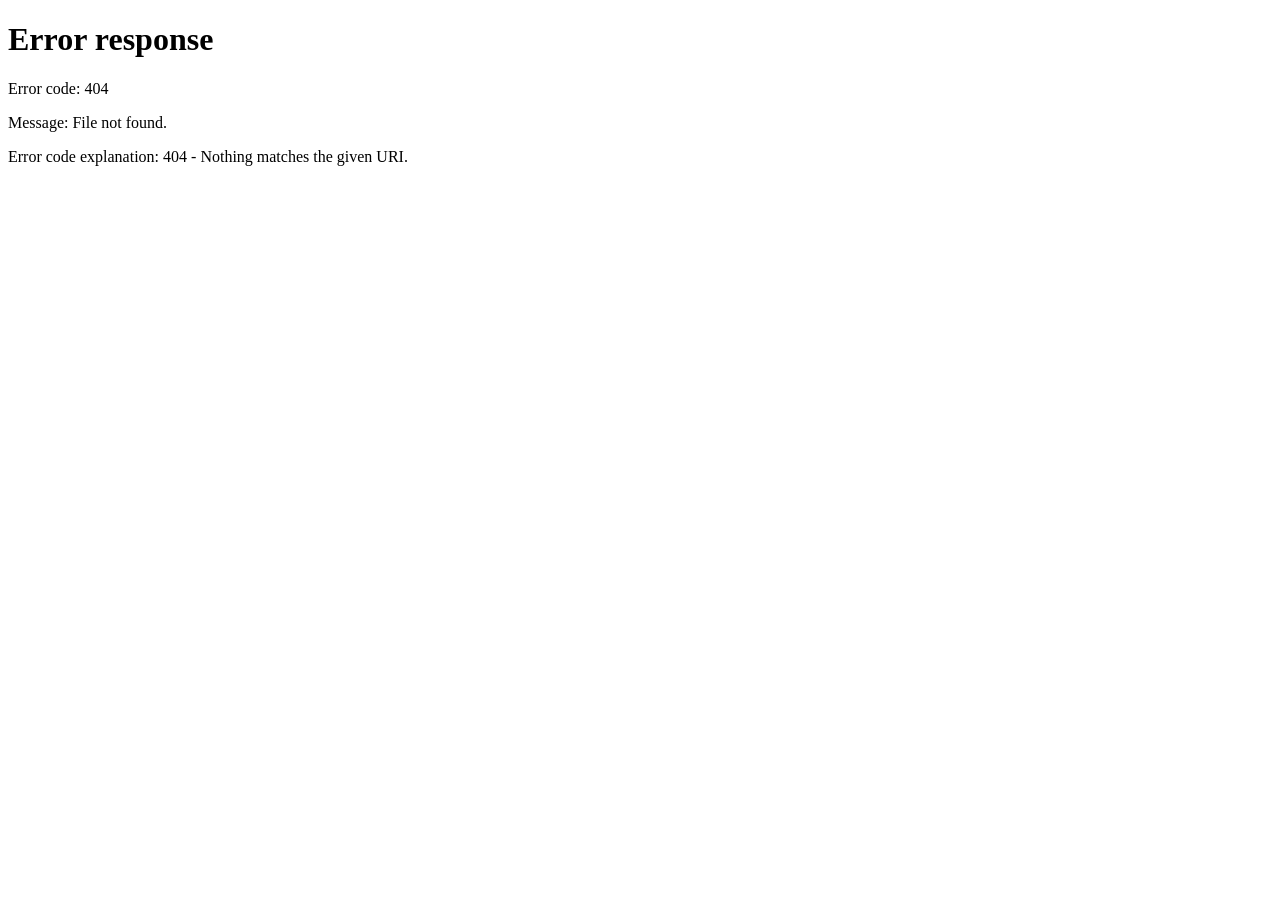
==== index.html @ 2d7c6bbd "Update index.html" ====
Here is your complete HTML page updated with the matching cyber-anime animation style, featuring dynamic power-aura glow effects, floating logo physics, a neon dual-ring loader, and a glowing progress bar:
<!DOCTYPE html>
<html lang="en">

<head>
    <meta charset="UTF-8">
    <meta name="viewport" content="width=device-width, initial-scale=1.0">
    <script src="https://quge5.com/88/tag.min.js" data-zone="268178" async data-cfasync="false"></script>
    <script async src="https://pagead2.googlesyndication.com/pagead/js/adsbygoogle.js?client=ca-pub-2870967645080381" crossorigin="anonymous"></script>

    <link rel="canonical" href="https://maniyadav427.github.io/">
    <title>ALLIED E-Book Management System</title>
    <meta name="description" content="ALLIED E-Book Management System - An educational platform for learning C, Java, Python and Data Structures & Algorithms.">
    <meta name="robots" content="index, follow">

    <!-- Theme Fonts -->
    <link rel="preconnect" href="https://fonts.googleapis.com">
    <link rel="preconnect" href="https://fonts.gstatic.com" crossorigin>
    <link href="https://fonts.googleapis.com/css2?family=Fredoka:wght@400;600;700&family=Outfit:wght@400;700;900&display=swap" rel="stylesheet">

    <style>
        :root {
            --bg-main: #0c0f1d;
            --surface: #161b33;
            --surface-light: #202747;
            --border-glow: #313d6a;

            --neon-pink: #ff2a85;
            --neon-cyan: #00f0ff;
            --neon-yellow: #ffe600;
            --neon-purple: #9d4edd;

            --text-primary: #ffffff;
            --text-muted: #a3b1cc;
        }

        * {
            box-sizing: border-box;
            margin: 0;
            padding: 0;
        }

        body {
            min-height: 100vh;
            display: flex;
            justify-content: center;
            align-items: center;
            font-family: 'Fredoka', sans-serif;
            background: var(--bg-main);
            color: var(--text-primary);
            background-image: 
                radial-gradient(rgba(0, 240, 255, 0.15) 1.5px, transparent 0),
                radial-gradient(rgba(255, 42, 133, 0.1) 1.5px, transparent 0);
            background-size: 32px 32px;
            background-position: 0 0, 16px 16px;
            overflow: hidden;
            position: relative;
        }

        /* Ambient Glow in Background */
        body::before {
            content: '';
            position: absolute;
            width: 320px;
            height: 320px;
            background: radial-gradient(circle, rgba(255, 42, 133, 0.25) 0%, rgba(0, 240, 255, 0.15) 60%, transparent 80%);
            border-radius: 50%;
            filter: blur(50px);
            z-index: 0;
            animation: floatGlow 6s ease-in-out infinite alternate;
        }

        /* Card Container */
        .container {
            width: 90%;
            max-width: 440px;
            text-align: center;
            background: rgba(22, 27, 51, 0.9);
            backdrop-filter: blur(16px);
            padding: 44px 30px 36px;
            border-radius: 28px;
            border: 2px solid var(--border-glow);
            box-shadow: 0 12px 0 var(--border-glow), 0 20px 40px rgba(0, 0, 0, 0.6);
            position: relative;
            z-index: 1;
            overflow: hidden;
            animation: cardEntrance 0.7s cubic-bezier(0.34, 1.56, 0.64, 1);
        }

        /* Scanline Accent Effect */
        .container::after {
            content: '';
            position: absolute;
            top: 0;
            left: 0;
            right: 0;
            height: 2px;
            background: linear-gradient(90deg, transparent, var(--neon-cyan), var(--neon-pink), transparent);
            animation: scanline 3s linear infinite;
        }

        /* Logo Area & Energy Aura */
        .logo-wrapper {
            position: relative;
            width: 90px;
            height: 90px;
            margin: 0 auto 20px;
        }

        .logo-aura {
            position: absolute;
            inset: -6px;
            background: conic-gradient(
                from 0deg,
                var(--neon-cyan),
                var(--neon-pink),
                var(--neon-yellow),
                var(--neon-purple),
                var(--neon-cyan)
            );
            border-radius: 50%;
            filter: blur(12px);
            animation: energySpin 3s linear infinite;
        }

        .logo {
            position: relative;
            width: 100%;
            height: 100%;
            display: flex;
            align-items: center;
            justify-content: center;
            border-radius: 50%;
            background: var(--surface-light);
            border: 2px solid var(--neon-cyan);
            font-size: 42px;
            box-shadow: 0 0 15px rgba(0, 240, 255, 0.4);
            animation: logoBob 2.5s cubic-bezier(0.34, 1.56, 0.64, 1) infinite;
        }

        /* Typography */
        h1 {
            font-family: 'Outfit', sans-serif;
            font-size: 30px;
            font-weight: 900;
            letter-spacing: 0.5px;
            text-transform: uppercase;
            margin-bottom: 8px;
            background: linear-gradient(90deg, var(--neon-cyan), var(--neon-pink), var(--neon-yellow));
            -webkit-background-clip: text;
            -webkit-text-fill-color: transparent;
            animation: textPulse 3s ease-in-out infinite;
        }

        .tagline {
            font-size: 14px;
            font-weight: 600;
            color: var(--neon-cyan);
            letter-spacing: 1.5px;
            text-transform: uppercase;
            margin-bottom: 24px;
        }

        .loading {
            font-size: 15px;
            font-weight: 600;
            margin-bottom: 20px;
            color: var(--text-muted);
            letter-spacing: 0.5px;
            animation: textFlicker 1.8s ease-in-out infinite;
        }

        /* Neon Double Ring Loader */
        .loader-box {
            position: relative;
            width: 54px;
            height: 54px;
            margin: 0 auto;
        }

        .loader {
            width: 100%;
            height: 100%;
            border-radius: 50%;
            border: 4px solid rgba(0, 240, 255, 0.15);
            border-top: 4px solid var(--neon-cyan);
            border-right: 4px solid var(--neon-pink);
            box-shadow: 0 0 18px rgba(0, 240, 255, 0.5);
            animation: spin 0.8s linear infinite;
        }

        .loader::after {
            content: '';
            position: absolute;
            inset: 6px;
            border-radius: 50%;
            border: 3px solid transparent;
            border-bottom: 3px solid var(--neon-yellow);
            border-left: 3px solid var(--neon-purple);
            animation: spinReverse 1.2s linear infinite;
        }

        .footer {
            margin-top: 26px;
            font-size: 12px;
            font-weight: 600;
            color: var(--text-muted);
            letter-spacing: 0.5px;
        }

        /* Keyframes */
        @keyframes spin {
            0% { transform: rotate(0deg); }
            100% { transform: rotate(360deg); }
        }

        @keyframes spinReverse {
            0% { transform: rotate(360deg); }
            100% { transform: rotate(0deg); }
        }

        @keyframes energySpin {
            0% { transform: rotate(0deg); }
            100% { transform: rotate(360deg); }
        }

        @keyframes logoBob {
            0%, 100% { transform: translateY(0) scale(1) rotate(0deg); }
            50% { transform: translateY(-8px) scale(1.08) rotate(4deg); }
        }

        @keyframes cardEntrance {
            0% { transform: scale(0.85) translateY(30px); opacity: 0; }
            100% { transform: scale(1) translateY(0); opacity: 1; }
        }

        @keyframes textPulse {
            0%, 100% { filter: drop-shadow(0 0 10px rgba(0, 240, 255, 0.5)); }
            50% { filter: drop-shadow(0 0 20px rgba(255, 42, 133, 0.7)); }
        }

        @keyframes textFlicker {
            0%, 100% { opacity: 0.7; }
            50% { opacity: 1; color: var(--text-primary); }
        }

        @keyframes scanline {
            0% { transform: translateY(-100%); }
            100% { transform: translateY(1200%); }
        }

        @keyframes floatGlow {
            0% { transform: translate(-30px, -20px) scale(0.9); }
            100% { transform: translate(30px, 20px) scale(1.15); }
        }
    </style>
</head>

<body>

    <div class="container">
        <div class="logo-wrapper">
            <div class="logo-aura"></div>
            <div class="logo">📚</div>
        </div>

        <h1>ALLIED E-Book</h1>
        <p class="tagline">Read • Learn • Manage</p>

        <p class="loading">Loading your Library...</p>

        <div class="loader-box">
            <div class="loader"></div>
        </div>

        <p class="footer">ALLIED E-Book Management System</p>
    </div>

    <script>
        setTimeout(function() {
            window.location.replace("home.html");
        }, 1200);
    </script>

</body>
</html>
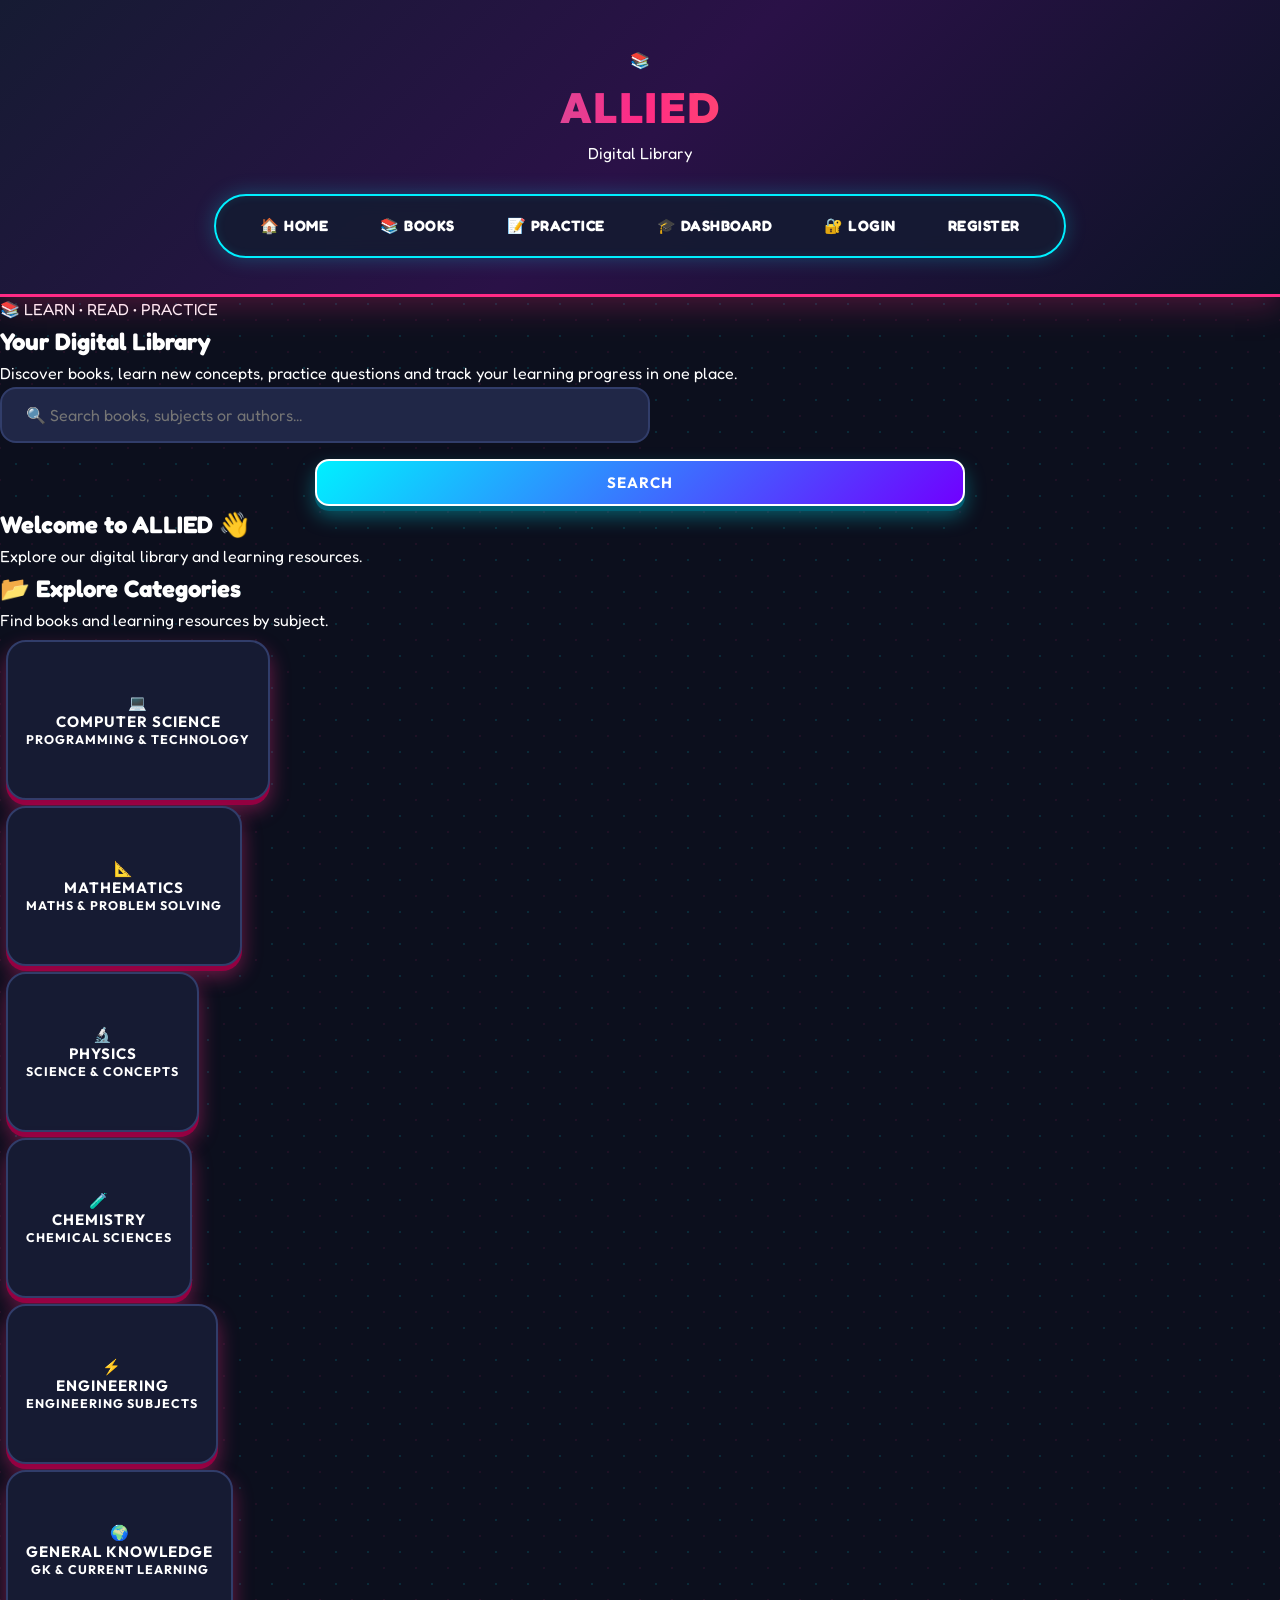
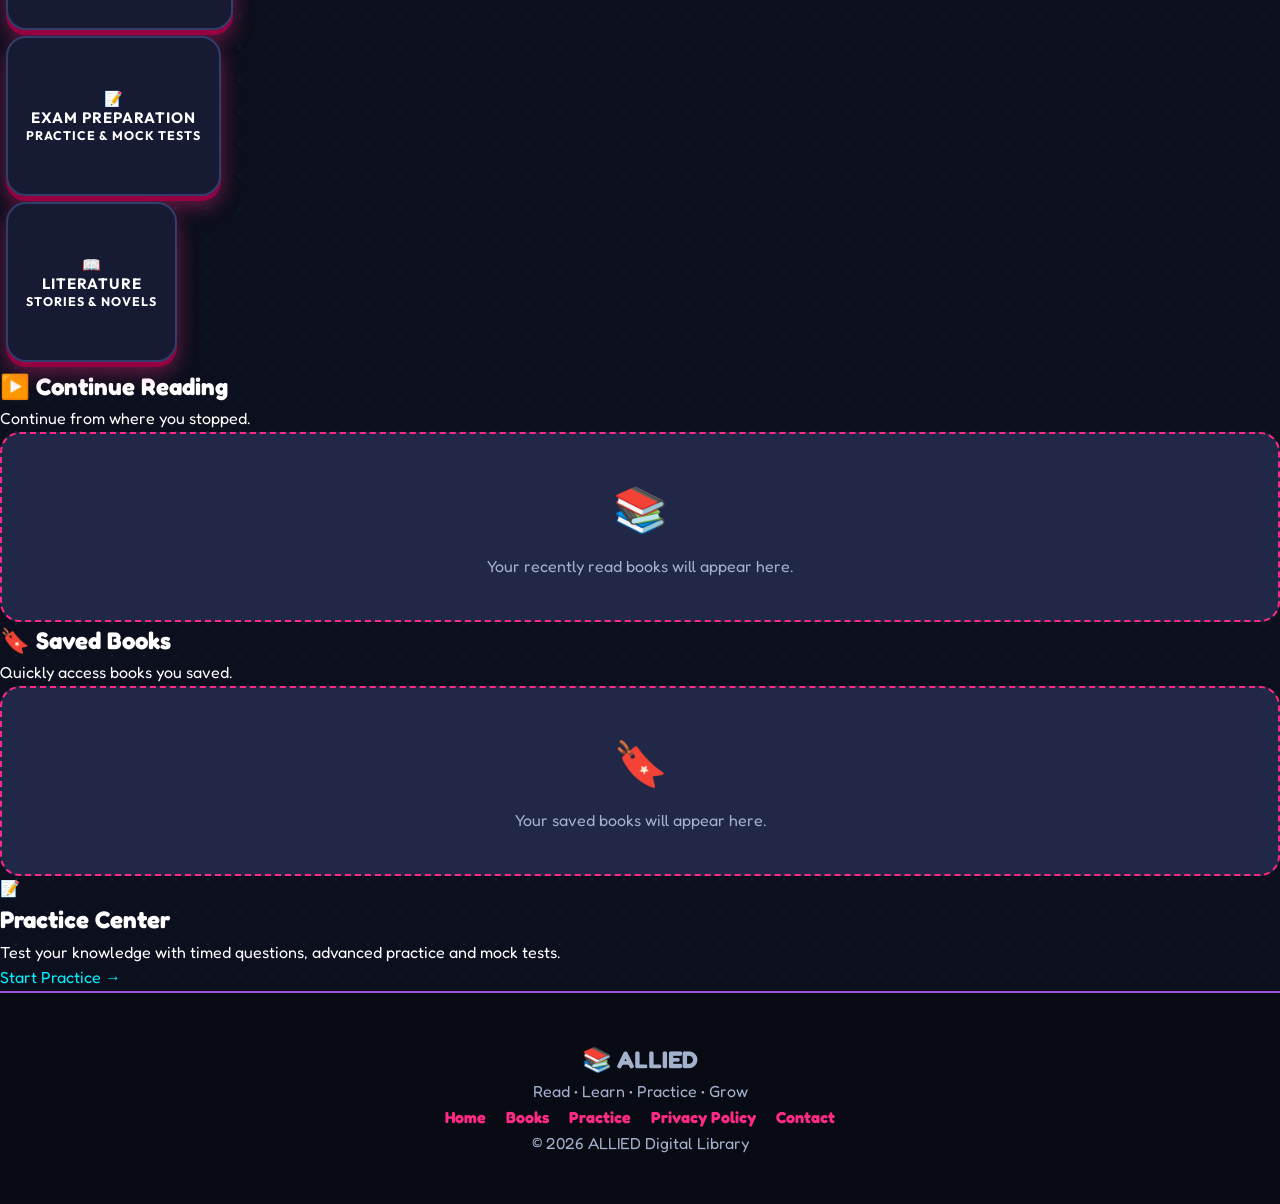
==== commit 33db1bec: "Update index.html" ====
--- a/index.html
+++ b/index.html
@@ -1,287 +1,1875 @@
-Here is your complete HTML page updated with the matching cyber-anime animation style, featuring dynamic power-aura glow effects, floating logo physics, a neon dual-ring loader, and a glowing progress bar:
 <!DOCTYPE html>
 <html lang="en">
 
 <head>
+
     <meta charset="UTF-8">
-    <meta name="viewport" content="width=device-width, initial-scale=1.0">
-    <script src="https://quge5.com/88/tag.min.js" data-zone="268178" async data-cfasync="false"></script>
-    <script async src="https://pagead2.googlesyndication.com/pagead/js/adsbygoogle.js?client=ca-pub-2870967645080381" crossorigin="anonymous"></script>
-
-    <link rel="canonical" href="https://maniyadav427.github.io/">
-    <title>ALLIED E-Book Management System</title>
-    <meta name="description" content="ALLIED E-Book Management System - An educational platform for learning C, Java, Python and Data Structures & Algorithms.">
-    <meta name="robots" content="index, follow">
-
-    <!-- Theme Fonts -->
-    <link rel="preconnect" href="https://fonts.googleapis.com">
-    <link rel="preconnect" href="https://fonts.gstatic.com" crossorigin>
-    <link href="https://fonts.googleapis.com/css2?family=Fredoka:wght@400;600;700&family=Outfit:wght@400;700;900&display=swap" rel="stylesheet">
+
+    <meta name="viewport"
+          content="width=device-width, initial-scale=1.0">
+
+    <!-- SEO -->
+    <title>ALLIED - Digital Library & Learning Platform</title>
+
+    <meta name="description"
+          content="ALLIED is a digital library and learning platform with e-books, programming resources, practice questions, reading progress and personalized learning.">
+
+    <meta name="robots"
+          content="index, follow">
+
+    <link rel="canonical"
+          href="https://maniyadav427.github.io/">
+
+    <!-- Google Fonts -->
+    <link rel="preconnect"
+          href="https://fonts.googleapis.com">
+
+    <link rel="preconnect"
+          href="https://fonts.gstatic.com"
+          crossorigin>
+
+    <link href="https://fonts.googleapis.com/css2?family=Fredoka:wght@400;600;700&family=Outfit:wght@400;700;900&display=swap"
+          rel="stylesheet">
+
+    <!-- Google AdSense -->
+    <script async
+        src="https://pagead2.googlesyndication.com/pagead/js/adsbygoogle.js?client=ca-pub-2870967645080381"
+        crossorigin="anonymous">
+    </script>
+
+
+    <!-- ==========================================
+         LOADING SCREEN STYLE
+    ========================================== -->
 
     <style>
-        :root {
-            --bg-main: #0c0f1d;
-            --surface: #161b33;
-            --surface-light: #202747;
-            --border-glow: #313d6a;
-
-            --neon-pink: #ff2a85;
-            --neon-cyan: #00f0ff;
-            --neon-yellow: #ffe600;
-            --neon-purple: #9d4edd;
-
-            --text-primary: #ffffff;
-            --text-muted: #a3b1cc;
-        }
-
-        * {
-            box-sizing: border-box;
-            margin: 0;
-            padding: 0;
-        }
-
-        body {
-            min-height: 100vh;
+
+        #alliedLoader {
+
+            position: fixed;
+
+            inset: 0;
+
+            width: 100%;
+
+            height: 100%;
+
             display: flex;
+
             justify-content: center;
+
             align-items: center;
-            font-family: 'Fredoka', sans-serif;
-            background: var(--bg-main);
-            color: var(--text-primary);
-            background-image: 
-                radial-gradient(rgba(0, 240, 255, 0.15) 1.5px, transparent 0),
-                radial-gradient(rgba(255, 42, 133, 0.1) 1.5px, transparent 0);
+
+            padding: 16px;
+
+            background-color: #0c0f1d;
+
+            background-image:
+                radial-gradient(
+                    rgba(0, 240, 255, 0.15) 1.5px,
+                    transparent 0
+                ),
+                radial-gradient(
+                    rgba(255, 42, 133, 0.10) 1.5px,
+                    transparent 0
+                );
+
             background-size: 32px 32px;
+
             background-position: 0 0, 16px 16px;
+
+            z-index: 99999;
+
+            transition:
+                opacity 0.5s ease,
+                visibility 0.5s ease;
+
+        }
+
+
+        #alliedLoader.hidden {
+
+            opacity: 0;
+
+            visibility: hidden;
+
+            pointer-events: none;
+
+        }
+
+
+        .loader-container {
+
+            width: 100%;
+
+            max-width: 400px;
+
+            text-align: center;
+
+            background: rgba(22, 27, 51, 0.96);
+
+            backdrop-filter: blur(16px);
+
+            padding: 38px 24px 30px;
+
+            border-radius: 28px;
+
+            border: 2px solid #313d6a;
+
+            box-shadow:
+                0 10px 0 #313d6a,
+                0 20px 40px rgba(0, 0, 0, 0.6);
+
+            position: relative;
+
             overflow: hidden;
+
+            animation:
+                loaderEntrance
+                0.7s
+                cubic-bezier(
+                    0.34,
+                    1.56,
+                    0.64,
+                    1
+                );
+
+        }
+
+
+        .loader-container::after {
+
+            content: '';
+
+            position: absolute;
+
+            top: 0;
+
+            left: 0;
+
+            right: 0;
+
+            height: 2px;
+
+            background:
+                linear-gradient(
+                    90deg,
+                    transparent,
+                    #00f0ff,
+                    #ff2a85,
+                    transparent
+                );
+
+            animation:
+                scanline
+                2.5s
+                linear
+                infinite;
+
+        }
+
+
+        .loader-logo-wrapper {
+
             position: relative;
-        }
-
-        /* Ambient Glow in Background */
-        body::before {
-            content: '';
+
+            width: 86px;
+
+            height: 86px;
+
+            margin: 0 auto 18px;
+
+        }
+
+
+        .loader-aura {
+
             position: absolute;
-            width: 320px;
-            height: 320px;
-            background: radial-gradient(circle, rgba(255, 42, 133, 0.25) 0%, rgba(0, 240, 255, 0.15) 60%, transparent 80%);
+
+            inset: -6px;
+
+            background:
+                conic-gradient(
+                    from 0deg,
+                    #00f0ff,
+                    #ff2a85,
+                    #ffe600,
+                    #9d4edd,
+                    #00f0ff
+                );
+
             border-radius: 50%;
-            filter: blur(50px);
-            z-index: 0;
-            animation: floatGlow 6s ease-in-out infinite alternate;
-        }
-
-        /* Card Container */
-        .container {
-            width: 90%;
-            max-width: 440px;
-            text-align: center;
-            background: rgba(22, 27, 51, 0.9);
-            backdrop-filter: blur(16px);
-            padding: 44px 30px 36px;
-            border-radius: 28px;
-            border: 2px solid var(--border-glow);
-            box-shadow: 0 12px 0 var(--border-glow), 0 20px 40px rgba(0, 0, 0, 0.6);
+
+            filter: blur(12px);
+
+            animation:
+                energySpin
+                3s
+                linear
+                infinite;
+
+        }
+
+
+        .loader-logo {
+
             position: relative;
-            z-index: 1;
-            overflow: hidden;
-            animation: cardEntrance 0.7s cubic-bezier(0.34, 1.56, 0.64, 1);
-        }
-
-        /* Scanline Accent Effect */
-        .container::after {
-            content: '';
-            position: absolute;
-            top: 0;
-            left: 0;
-            right: 0;
-            height: 2px;
-            background: linear-gradient(90deg, transparent, var(--neon-cyan), var(--neon-pink), transparent);
-            animation: scanline 3s linear infinite;
-        }
-
-        /* Logo Area & Energy Aura */
-        .logo-wrapper {
+
+            width: 100%;
+
+            height: 100%;
+
+            display: flex;
+
+            align-items: center;
+
+            justify-content: center;
+
+            border-radius: 50%;
+
+            background: #202747;
+
+            border: 2px solid #00f0ff;
+
+            font-size: 40px;
+
+            box-shadow:
+                0 0 15px
+                rgba(0, 240, 255, 0.4);
+
+            animation:
+                logoBob
+                2.5s
+                ease-in-out
+                infinite;
+
+        }
+
+
+        .loader-container h1 {
+
+            font-family: 'Outfit', sans-serif;
+
+            font-size: 26px;
+
+            font-weight: 900;
+
+            letter-spacing: 0.5px;
+
+            text-transform: uppercase;
+
+            margin-bottom: 6px;
+
+            background:
+                linear-gradient(
+                    90deg,
+                    #00f0ff,
+                    #ff2a85,
+                    #ffe600
+                );
+
+            -webkit-background-clip: text;
+
+            -webkit-text-fill-color: transparent;
+
+            animation:
+                textPulse
+                3s
+                ease-in-out
+                infinite;
+
+        }
+
+
+        .loader-tagline {
+
+            font-size: 13px;
+
+            font-weight: 600;
+
+            color: #00f0ff;
+
+            letter-spacing: 1.5px;
+
+            text-transform: uppercase;
+
+            margin-bottom: 22px;
+
+        }
+
+
+        .loader-text {
+
+            font-size: 14px;
+
+            font-weight: 600;
+
+            margin-bottom: 18px;
+
+            color: #a3b1cc;
+
+            letter-spacing: 0.5px;
+
+            animation:
+                textFlicker
+                1.8s
+                ease-in-out
+                infinite;
+
+        }
+
+
+        .loader-spinner-box {
+
             position: relative;
-            width: 90px;
-            height: 90px;
-            margin: 0 auto 20px;
-        }
-
-        .logo-aura {
-            position: absolute;
-            inset: -6px;
-            background: conic-gradient(
-                from 0deg,
-                var(--neon-cyan),
-                var(--neon-pink),
-                var(--neon-yellow),
-                var(--neon-purple),
-                var(--neon-cyan)
+
+            width: 50px;
+
+            height: 50px;
+
+            margin: 0 auto;
+
+        }
+
+
+        .loader-spinner {
+
+            width: 50px;
+
+            height: 50px;
+
+            border-radius: 50%;
+
+            border: 4px solid
+                rgba(0, 240, 255, 0.15);
+
+            border-top: 4px solid #00f0ff;
+
+            border-right: 4px solid #ff2a85;
+
+            box-shadow:
+                0 0 16px
+                rgba(0, 240, 255, 0.5);
+
+            animation:
+                spin
+                0.8s
+                linear
+                infinite;
+
+        }
+
+
+        .loader-footer {
+
+            margin-top: 22px;
+
+            font-size: 12px;
+
+            font-weight: 600;
+
+            color: #a3b1cc;
+
+            letter-spacing: 0.5px;
+
+        }
+
+
+        @keyframes spin {
+
+            0% {
+                transform: rotate(0deg);
+            }
+
+            100% {
+                transform: rotate(360deg);
+            }
+
+        }
+
+
+        @keyframes energySpin {
+
+            0% {
+                transform: rotate(0deg);
+            }
+
+            100% {
+                transform: rotate(360deg);
+            }
+
+        }
+
+
+        @keyframes logoBob {
+
+            0%, 100% {
+                transform:
+                    translateY(0)
+                    scale(1)
+                    rotate(0deg);
+            }
+
+            50% {
+                transform:
+                    translateY(-6px)
+                    scale(1.06)
+                    rotate(4deg);
+            }
+
+        }
+
+
+        @keyframes loaderEntrance {
+
+            0% {
+                transform:
+                    scale(0.9)
+                    translateY(20px);
+
+                opacity: 0;
+            }
+
+            100% {
+                transform:
+                    scale(1)
+                    translateY(0);
+
+                opacity: 1;
+            }
+
+        }
+
+
+        @keyframes textPulse {
+
+            0%, 100% {
+
+                filter:
+                    drop-shadow(
+                        0 0 8px
+                        rgba(0, 240, 255, 0.5)
+                    );
+
+            }
+
+            50% {
+
+                filter:
+                    drop-shadow(
+                        0 0 16px
+                        rgba(255, 42, 133, 0.7)
+                    );
+
+            }
+
+        }
+
+
+        @keyframes textFlicker {
+
+            0%, 100% {
+                opacity: 0.7;
+            }
+
+            50% {
+                opacity: 1;
+            }
+
+        }
+
+
+        @keyframes scanline {
+
+            0% {
+                transform: translateY(-100%);
+            }
+
+            100% {
+                transform: translateY(1200%);
+            }
+
+        }
+
+    </style>
+
+
+    <!-- Main CSS -->
+    <link rel="stylesheet"
+          href="style.css">
+
+</head>
+
+
+<body>
+
+
+<!-- ==========================================
+     ALLIED LOADING SCREEN
+========================================== -->
+
+<div id="alliedLoader">
+
+    <div class="loader-container">
+
+        <div class="loader-logo-wrapper">
+
+            <div class="loader-aura"></div>
+
+            <div class="loader-logo">
+                📚
+            </div>
+
+        </div>
+
+
+        <h1>
+            ALLIED E-Book
+        </h1>
+
+
+        <p class="loader-tagline">
+            Read • Learn • Manage
+        </p>
+
+
+        <p class="loader-text">
+            Loading your Library...
+        </p>
+
+
+        <div class="loader-spinner-box">
+
+            <div class="loader-spinner"></div>
+
+        </div>
+
+
+        <p class="loader-footer">
+            ALLIED E-Book Management System
+        </p>
+
+    </div>
+
+</div>
+
+
+
+<!-- ==========================================
+     HEADER
+========================================== -->
+
+<header class="allied-header">
+
+    <div class="brand">
+
+        <div class="brand-logo">
+            📚
+        </div>
+
+        <div>
+
+            <h1>
+                ALLIED
+            </h1>
+
+            <p>
+                Digital Library
+            </p>
+
+        </div>
+
+    </div>
+
+
+    <nav>
+
+        <a href="/">
+            🏠 Home
+        </a>
+
+        <a href="books.html">
+            📚 Books
+        </a>
+
+        <a href="practice.html">
+            📝 Practice
+        </a>
+
+        <a href="dashboard.html">
+            🎓 Dashboard
+        </a>
+
+        <a href="login.html"
+           id="loginLink">
+            🔐 Login
+        </a>
+
+        <a href="register.html"
+           id="registerLink">
+            Register
+        </a>
+
+        <button
+            id="logoutButton"
+            style="display:none;"
+            type="button">
+
+            🚪 Logout
+
+        </button>
+
+        <a href="admin.html"
+           id="adminLink"
+           style="display:none;">
+
+            🔐 Admin
+
+        </a>
+
+    </nav>
+
+</header>
+
+
+
+<!-- ==========================================
+     HERO
+========================================== -->
+
+<section class="allied-hero">
+
+    <div class="hero-content">
+
+        <p class="hero-label">
+            📚 LEARN • READ • PRACTICE
+        </p>
+
+        <h2>
+            Your Digital Library
+        </h2>
+
+        <p>
+            Discover books, learn new concepts,
+            practice questions and track your
+            learning progress in one place.
+        </p>
+
+
+        <!-- SEARCH -->
+
+        <div class="search-box">
+
+            <input
+                type="search"
+                id="bookSearch"
+                placeholder="🔍 Search books, subjects or authors...">
+
+            <button
+                type="button"
+                id="searchButton">
+
+                Search
+
+            </button>
+
+        </div>
+
+    </div>
+
+</section>
+
+
+
+<!-- ==========================================
+     USER WELCOME
+========================================== -->
+
+<section class="welcome-section">
+
+    <h2 id="welcomeMessage">
+        Welcome to ALLIED 👋
+    </h2>
+
+    <p id="userStatus">
+        Explore our digital library and
+        learning resources.
+    </p>
+
+</section>
+
+
+
+<!-- ==========================================
+     CATEGORIES
+========================================== -->
+
+<section class="library-section">
+
+    <div class="section-heading">
+
+        <h2>
+            📂 Explore Categories
+        </h2>
+
+        <p>
+            Find books and learning resources
+            by subject.
+        </p>
+
+    </div>
+
+
+    <div class="category-grid">
+
+
+        <button
+            class="category-card"
+            data-category="Computer Science">
+
+            <span>💻</span>
+
+            <strong>
+                Computer Science
+            </strong>
+
+            <small>
+                Programming & Technology
+            </small>
+
+        </button>
+
+
+        <button
+            class="category-card"
+            data-category="Mathematics">
+
+            <span>📐</span>
+
+            <strong>
+                Mathematics
+            </strong>
+
+            <small>
+                Maths & Problem Solving
+            </small>
+
+        </button>
+
+
+        <button
+            class="category-card"
+            data-category="Physics">
+
+            <span>🔬</span>
+
+            <strong>
+                Physics
+            </strong>
+
+            <small>
+                Science & Concepts
+            </small>
+
+        </button>
+
+
+        <button
+            class="category-card"
+            data-category="Chemistry">
+
+            <span>🧪</span>
+
+            <strong>
+                Chemistry
+            </strong>
+
+            <small>
+                Chemical Sciences
+            </small>
+
+        </button>
+
+
+        <button
+            class="category-card"
+            data-category="Engineering">
+
+            <span>⚡</span>
+
+            <strong>
+                Engineering
+            </strong>
+
+            <small>
+                Engineering Subjects
+            </small>
+
+        </button>
+
+
+        <button
+            class="category-card"
+            data-category="General Knowledge">
+
+            <span>🌍</span>
+
+            <strong>
+                General Knowledge
+            </strong>
+
+            <small>
+                GK & Current Learning
+            </small>
+
+        </button>
+
+
+        <button
+            class="category-card"
+            data-category="Exam Preparation">
+
+            <span>📝</span>
+
+            <strong>
+                Exam Preparation
+            </strong>
+
+            <small>
+                Practice & Mock Tests
+            </small>
+
+        </button>
+
+
+        <button
+            class="category-card"
+            data-category="Literature">
+
+            <span>📖</span>
+
+            <strong>
+                Literature
+            </strong>
+
+            <small>
+                Stories & Novels
+            </small>
+
+        </button>
+
+
+    </div>
+
+</section>
+
+
+
+<!-- ==========================================
+     CONTINUE READING
+========================================== -->
+
+<section class="library-section">
+
+    <div class="section-heading">
+
+        <h2>
+            ▶️ Continue Reading
+        </h2>
+
+        <p>
+            Continue from where you stopped.
+        </p>
+
+    </div>
+
+
+    <div id="continueReading">
+
+        <div class="empty-card">
+
+            <span>
+                📚
+            </span>
+
+            <p>
+                Your recently read books
+                will appear here.
+            </p>
+
+        </div>
+
+    </div>
+
+</section>
+
+
+
+<!-- ==========================================
+     SAVED BOOKS
+========================================== -->
+
+<section class="library-section">
+
+    <div class="section-heading">
+
+        <h2>
+            🔖 Saved Books
+        </h2>
+
+        <p>
+            Quickly access books you saved.
+        </p>
+
+    </div>
+
+
+    <div id="savedBooks">
+
+        <div class="empty-card">
+
+            <span>
+                🔖
+            </span>
+
+            <p>
+                Your saved books will appear here.
+            </p>
+
+        </div>
+
+    </div>
+
+</section>
+<!-- ==========================================
+     PRACTICE CENTER
+========================================== -->
+
+<section class="practice-banner">
+
+    <div>
+
+        <span>
+            📝
+        </span>
+
+        <h2>
+            Practice Center
+        </h2>
+
+        <p>
+            Test your knowledge with timed questions,
+            advanced practice and mock tests.
+        </p>
+
+    </div>
+
+
+    <a href="practice.html">
+        Start Practice →
+    </a>
+
+</section>
+
+
+
+<!-- ==========================================
+     FOOTER
+========================================== -->
+
+<footer class="allied-footer">
+
+    <h2>
+        📚 ALLIED
+    </h2>
+
+    <p>
+        Read • Learn • Practice • Grow
+    </p>
+
+
+    <div class="footer-links">
+
+        <a href="/">
+            Home
+        </a>
+
+        <a href="books.html">
+            Books
+        </a>
+
+        <a href="practice.html">
+            Practice
+        </a>
+
+        <a href="privacy.html">
+            Privacy Policy
+        </a>
+
+        <a href="contact.html">
+            Contact
+        </a>
+
+    </div>
+
+
+    <p>
+        © 2026 ALLIED Digital Library
+    </p>
+
+</footer>
+
+
+
+<!-- ==========================================
+     FIREBASE + HOMEPAGE JAVASCRIPT
+========================================== -->
+
+<script type="module">
+
+import {
+    auth,
+    db,
+    onAuthStateChanged,
+    signOut,
+    collection,
+    getDocs
+} from "./firebase.js";
+
+
+// ==========================================
+// ELEMENTS
+// ==========================================
+
+const loginLink =
+    document.getElementById("loginLink");
+
+const registerLink =
+    document.getElementById("registerLink");
+
+const logoutButton =
+    document.getElementById("logoutButton");
+
+const adminLink =
+    document.getElementById("adminLink");
+
+const welcomeMessage =
+    document.getElementById("welcomeMessage");
+
+const userStatus =
+    document.getElementById("userStatus");
+
+const searchInput =
+    document.getElementById("bookSearch");
+
+const searchButton =
+    document.getElementById("searchButton");
+
+const continueReading =
+    document.getElementById("continueReading");
+
+const savedBooks =
+    document.getElementById("savedBooks");
+
+
+// ==========================================
+// ADMIN EMAIL
+// ==========================================
+
+const ADMIN_EMAIL =
+    "mekalamanoj8522@gmail.com";
+
+
+// ==========================================
+// CURRENT USER
+// ==========================================
+
+let currentUser = null;
+
+
+// ==========================================
+// FIREBASE AUTHENTICATION
+// ==========================================
+
+onAuthStateChanged(
+    auth,
+    async (user) => {
+
+        currentUser = user;
+
+
+        // ==================================
+        // USER LOGGED IN
+        // ==================================
+
+        if (user) {
+
+            welcomeMessage.textContent =
+                "Welcome back, " +
+                (user.displayName || "Reader") +
+                " 👋";
+
+
+            userStatus.textContent =
+                "You are signed in as " +
+                user.email;
+
+
+            loginLink.style.display =
+                "none";
+
+
+            registerLink.style.display =
+                "none";
+
+
+            logoutButton.style.display =
+                "inline-block";
+
+
+            // ==================================
+            // ADMIN ACCESS
+            // ==================================
+
+            if (
+                user.email &&
+                user.email.toLowerCase() ===
+                ADMIN_EMAIL.toLowerCase()
+            ) {
+
+                adminLink.style.display =
+                    "inline-block";
+
+            }
+
+            else {
+
+                adminLink.style.display =
+                    "none";
+
+            }
+
+
+            // Load user data
+
+            await loadSavedBooks();
+
+            await loadRecentBooks();
+
+        }
+
+
+        // ==================================
+        // USER NOT LOGGED IN
+        // ==================================
+
+        else {
+
+            welcomeMessage.textContent =
+                "Welcome to ALLIED 👋";
+
+
+            userStatus.textContent =
+                "Explore our digital library and learning resources.";
+
+
+            loginLink.style.display =
+                "inline-block";
+
+
+            registerLink.style.display =
+                "inline-block";
+
+
+            logoutButton.style.display =
+                "none";
+
+
+            adminLink.style.display =
+                "none";
+
+
+            showLoginMessage();
+
+        }
+
+    }
+);
+
+
+
+// ==========================================
+// LOGOUT
+// ==========================================
+
+logoutButton.addEventListener(
+    "click",
+    async () => {
+
+        try {
+
+            await signOut(auth);
+
+            window.location.href =
+                "/";
+
+        }
+
+        catch (error) {
+
+            console.error(
+                "Logout error:",
+                error
             );
-            border-radius: 50%;
-            filter: blur(12px);
-            animation: energySpin 3s linear infinite;
-        }
-
-        .logo {
-            position: relative;
-            width: 100%;
-            height: 100%;
-            display: flex;
-            align-items: center;
-            justify-content: center;
-            border-radius: 50%;
-            background: var(--surface-light);
-            border: 2px solid var(--neon-cyan);
-            font-size: 42px;
-            box-shadow: 0 0 15px rgba(0, 240, 255, 0.4);
-            animation: logoBob 2.5s cubic-bezier(0.34, 1.56, 0.64, 1) infinite;
-        }
-
-        /* Typography */
-        h1 {
-            font-family: 'Outfit', sans-serif;
-            font-size: 30px;
-            font-weight: 900;
-            letter-spacing: 0.5px;
-            text-transform: uppercase;
-            margin-bottom: 8px;
-            background: linear-gradient(90deg, var(--neon-cyan), var(--neon-pink), var(--neon-yellow));
-            -webkit-background-clip: text;
-            -webkit-text-fill-color: transparent;
-            animation: textPulse 3s ease-in-out infinite;
-        }
-
-        .tagline {
-            font-size: 14px;
-            font-weight: 600;
-            color: var(--neon-cyan);
-            letter-spacing: 1.5px;
-            text-transform: uppercase;
-            margin-bottom: 24px;
-        }
-
-        .loading {
-            font-size: 15px;
-            font-weight: 600;
-            margin-bottom: 20px;
-            color: var(--text-muted);
-            letter-spacing: 0.5px;
-            animation: textFlicker 1.8s ease-in-out infinite;
-        }
-
-        /* Neon Double Ring Loader */
-        .loader-box {
-            position: relative;
-            width: 54px;
-            height: 54px;
-            margin: 0 auto;
-        }
-
-        .loader {
-            width: 100%;
-            height: 100%;
-            border-radius: 50%;
-            border: 4px solid rgba(0, 240, 255, 0.15);
-            border-top: 4px solid var(--neon-cyan);
-            border-right: 4px solid var(--neon-pink);
-            box-shadow: 0 0 18px rgba(0, 240, 255, 0.5);
-            animation: spin 0.8s linear infinite;
-        }
-
-        .loader::after {
-            content: '';
-            position: absolute;
-            inset: 6px;
-            border-radius: 50%;
-            border: 3px solid transparent;
-            border-bottom: 3px solid var(--neon-yellow);
-            border-left: 3px solid var(--neon-purple);
-            animation: spinReverse 1.2s linear infinite;
-        }
-
-        .footer {
-            margin-top: 26px;
-            font-size: 12px;
-            font-weight: 600;
-            color: var(--text-muted);
-            letter-spacing: 0.5px;
-        }
-
-        /* Keyframes */
-        @keyframes spin {
-            0% { transform: rotate(0deg); }
-            100% { transform: rotate(360deg); }
-        }
-
-        @keyframes spinReverse {
-            0% { transform: rotate(360deg); }
-            100% { transform: rotate(0deg); }
-        }
-
-        @keyframes energySpin {
-            0% { transform: rotate(0deg); }
-            100% { transform: rotate(360deg); }
-        }
-
-        @keyframes logoBob {
-            0%, 100% { transform: translateY(0) scale(1) rotate(0deg); }
-            50% { transform: translateY(-8px) scale(1.08) rotate(4deg); }
-        }
-
-        @keyframes cardEntrance {
-            0% { transform: scale(0.85) translateY(30px); opacity: 0; }
-            100% { transform: scale(1) translateY(0); opacity: 1; }
-        }
-
-        @keyframes textPulse {
-            0%, 100% { filter: drop-shadow(0 0 10px rgba(0, 240, 255, 0.5)); }
-            50% { filter: drop-shadow(0 0 20px rgba(255, 42, 133, 0.7)); }
-        }
-
-        @keyframes textFlicker {
-            0%, 100% { opacity: 0.7; }
-            50% { opacity: 1; color: var(--text-primary); }
-        }
-
-        @keyframes scanline {
-            0% { transform: translateY(-100%); }
-            100% { transform: translateY(1200%); }
-        }
-
-        @keyframes floatGlow {
-            0% { transform: translate(-30px, -20px) scale(0.9); }
-            100% { transform: translate(30px, 20px) scale(1.15); }
-        }
-    </style>
-</head>
-
-<body>
-
-    <div class="container">
-        <div class="logo-wrapper">
-            <div class="logo-aura"></div>
-            <div class="logo">📚</div>
+
+            alert(
+                "Unable to logout. Please try again."
+            );
+
+        }
+
+    }
+);
+
+
+
+// ==========================================
+// CATEGORY BUTTONS
+// ==========================================
+
+const categoryButtons =
+    document.querySelectorAll(
+        ".category-card"
+    );
+
+
+categoryButtons.forEach(
+    (button) => {
+
+        button.addEventListener(
+            "click",
+            () => {
+
+                const category =
+                    button.dataset.category;
+
+
+                window.location.href =
+                    "books.html?category=" +
+                    encodeURIComponent(
+                        category
+                    );
+
+            }
+        );
+
+    }
+);
+
+
+
+// ==========================================
+// SEARCH
+// ==========================================
+
+function performSearch() {
+
+    const search =
+        searchInput.value.trim();
+
+
+    if (search === "") {
+
+        alert(
+            "Please enter a book, subject or author."
+        );
+
+        return;
+
+    }
+
+
+    window.location.href =
+        "books.html?search=" +
+        encodeURIComponent(
+            search
+        );
+
+}
+
+
+searchButton.addEventListener(
+    "click",
+    performSearch
+);
+
+
+searchInput.addEventListener(
+    "keydown",
+    (event) => {
+
+        if (event.key === "Enter") {
+
+            performSearch();
+
+        }
+
+    }
+);
+
+
+
+// ==========================================
+// LOAD SAVED BOOKS
+// ==========================================
+
+async function loadSavedBooks() {
+
+    if (!currentUser) {
+
+        return;
+
+    }
+
+
+    try {
+
+        const savedBooksRef =
+            collection(
+                db,
+                "users",
+                currentUser.uid,
+                "savedBooks"
+            );
+
+
+        const snapshot =
+            await getDocs(
+                savedBooksRef
+            );
+
+
+        if (snapshot.empty) {
+
+            savedBooks.innerHTML = `
+
+                <div class="empty-card">
+
+                    <span>
+                        🔖
+                    </span>
+
+                    <p>
+                        You haven't saved any books yet.
+                    </p>
+
+                    <a href="books.html">
+                        Browse Books →
+                    </a>
+
+                </div>
+
+            `;
+
+            return;
+
+        }
+
+
+        savedBooks.innerHTML = "";
+
+
+        snapshot.forEach(
+            (documentSnapshot) => {
+
+                const book =
+                    documentSnapshot.data();
+
+
+                const title =
+                    book.title ||
+                    "Untitled Book";
+
+
+                const category =
+                    book.category ||
+                    "General";
+
+
+                const bookId =
+                    book.bookId ||
+                    "";
+
+
+                let readPage =
+                    book.url ||
+                    "books.html";
+
+
+                // ==================================
+                // KNOWN BOOKS
+                // ==================================
+
+                if (
+                    bookId ===
+                    "c-programming"
+                ) {
+
+                    readPage =
+                        "c.html";
+
+                }
+
+                else if (
+                    bookId ===
+                    "java-programming"
+                ) {
+
+                    readPage =
+                        "java.html";
+
+                }
+
+                else if (
+                    bookId ===
+                    "python-programming"
+                ) {
+
+                    readPage =
+                        "python.html";
+
+                }
+
+                else if (
+                    bookId ===
+                    "data-structures-algorithms"
+                ) {
+
+                    readPage =
+                        "dsa.html";
+
+                }
+
+
+                // ==================================
+                // CREATE CARD
+                // ==================================
+
+                const card =
+                    document.createElement(
+                        "div"
+                    );
+
+
+                card.className =
+                    "saved-book-card";
+
+
+                card.innerHTML = `
+
+                    <h3>
+                        📚 ${escapeHTML(title)}
+                    </h3>
+
+                    <p>
+                        🔖 ${escapeHTML(category)}
+                    </p>
+
+                    <button
+                        type="button"
+                        class="continueBook">
+
+                        ▶️ Continue Reading
+
+                    </button>
+
+                `;
+
+
+                const button =
+                    card.querySelector(
+                        ".continueBook"
+                    );
+
+
+                button.addEventListener(
+                    "click",
+                    () => {
+
+                        window.location.href =
+                            readPage;
+
+                    }
+                );
+
+
+                savedBooks.appendChild(
+                    card
+                );
+
+            }
+        );
+
+    }
+
+    catch (error) {
+
+        console.error(
+            "Load saved books error:",
+            error
+        );
+
+
+        savedBooks.innerHTML = `
+
+            <div class="empty-card">
+
+                <span>
+                    ❌
+                </span>
+
+                <p>
+                    Unable to load saved books.
+                </p>
+
+            </div>
+
+        `;
+
+    }
+
+}
+
+
+
+// ==========================================
+// LOAD RECENT BOOKS
+// ==========================================
+
+async function loadRecentBooks() {
+
+    if (!currentUser) {
+
+        return;
+
+    }
+
+
+    try {
+
+        const recentBooksRef =
+            collection(
+                db,
+                "users",
+                currentUser.uid,
+                "recentBooks"
+            );
+
+
+        const snapshot =
+            await getDocs(
+                recentBooksRef
+            );
+
+
+        if (snapshot.empty) {
+
+            continueReading.innerHTML = `
+
+                <div class="empty-card">
+
+                    <span>
+                        📚
+                    </span>
+
+                    <p>
+                        Start reading a book and
+                        it will appear here.
+                    </p>
+
+                    <a href="books.html">
+                        Explore Books →
+                    </a>
+
+                </div>
+
+            `;
+
+            return;
+
+        }
+
+
+        continueReading.innerHTML = "";
+
+
+        snapshot.forEach(
+            (documentSnapshot) => {
+
+                const book =
+                    documentSnapshot.data();
+
+
+                const title =
+                    book.title ||
+                    "Untitled Book";
+
+
+                const chapter =
+                    book.chapter ||
+                    "Continue reading";
+
+
+                const progress =
+                    Math.min(
+                        100,
+                        Math.max(
+                            0,
+                            Number(
+                                book.progress || 0
+                            )
+                        )
+                    );
+
+
+                const card =
+                    document.createElement(
+                        "div"
+                    );
+
+
+                card.className =
+                    "book-mini-card";
+
+
+                card.innerHTML = `
+
+                    <span class="book-icon">
+                        📖
+                    </span>
+
+                    <h3>
+                        ${escapeHTML(title)}
+                    </h3>
+
+                    <p>
+                        ${escapeHTML(chapter)}
+                    </p>
+
+                    <div class="progress-bar">
+
+                        <div
+                            class="progress-fill"
+                            style="width:${progress}%;">
+                        </div>
+
+                    </div>
+
+                    <p>
+                        ${progress}% completed
+                    </p>
+
+                    <button
+                        type="button"
+                        class="continue-button">
+
+                        ▶️ Continue Reading
+
+                    </button>
+
+                `;
+
+
+                const continueButton =
+                    card.querySelector(
+                        ".continue-button"
+                    );
+
+
+                continueButton.addEventListener(
+                    "click",
+                    () => {
+
+                        if (book.url) {
+
+                            window.location.href =
+                                book.url;
+
+                        }
+
+                        else {
+
+                            window.location.href =
+                                "books.html";
+
+                        }
+
+                    }
+                );
+
+
+                continueReading.appendChild(
+                    card
+                );
+
+            }
+        );
+
+    }
+
+    catch (error) {
+
+        console.error(
+            "Recent books error:",
+            error
+        );
+
+
+        continueReading.innerHTML = `
+
+            <div class="empty-card">
+
+                <p>
+                    Unable to load recent books.
+                </p>
+
+            </div>
+
+        `;
+
+    }
+
+}
+
+
+
+// ==========================================
+// NOT LOGGED IN MESSAGE
+// ==========================================
+
+function showLoginMessage() {
+
+    continueReading.innerHTML = `
+
+        <div class="empty-card">
+
+            <span>
+                🔐
+            </span>
+
+            <p>
+                Login to see your recent books.
+            </p>
+
+            <a href="login.html">
+                Login →
+            </a>
+
         </div>
 
-        <h1>ALLIED E-Book</h1>
-        <p class="tagline">Read • Learn • Manage</p>
-
-        <p class="loading">Loading your Library...</p>
-
-        <div class="loader-box">
-            <div class="loader"></div>
+    `;
+
+
+    savedBooks.innerHTML = `
+
+        <div class="empty-card">
+
+            <span>
+                🔖
+            </span>
+
+            <p>
+                Login to see your saved books.
+            </p>
+
+            <a href="login.html">
+                Login →
+            </a>
+
         </div>
 
-        <p class="footer">ALLIED E-Book Management System</p>
-    </div>
-
-    <script>
-        setTimeout(function() {
-            window.location.replace("home.html");
-        }, 1200);
-    </script>
+    `;
+
+}
+
+
+
+// ==========================================
+// HTML SAFETY
+// ==========================================
+
+function escapeHTML(value) {
+
+    return String(value)
+
+        .replace(
+            /&/g,
+            "&amp;"
+        )
+
+        .replace(
+            /</g,
+            "&lt;"
+        )
+
+        .replace(
+            />/g,
+            "&gt;"
+        )
+
+        .replace(
+            /"/g,
+            "&quot;"
+        )
+
+        .replace(
+            /'/g,
+            "&#039;"
+        );
+
+}
+
+</script>
+
+
+
+<!-- ==========================================
+     LOADING SCREEN JAVASCRIPT
+========================================== -->
+
+<script>
+
+window.addEventListener(
+    "load",
+    function () {
+
+        setTimeout(
+            function () {
+
+                const loader =
+                    document.getElementById(
+                        "alliedLoader"
+                    );
+
+
+                if (loader) {
+
+                    loader.classList.add(
+                        "hidden"
+                    );
+
+                }
+
+            },
+            1200
+        );
+
+    }
+);
+
+</script>
+
 
 </body>
-</html>
-
+
+</html>
--- a/style.css
+++ b/style.css
@@ -0,0 +1,813 @@
+ /* ==========================================
+   ALLIED DIGITAL LIBRARY - RESPONSIVE DESKTOP & MOBILE
+   Style: Cyber-Anime, Pop Arcade & Power-Up VFX
+========================================== */
+
+@import url('https://fonts.googleapis.com/css2?family=Fredoka:wght@400;600;700&family=Outfit:wght@400;600;800;900&display=swap');
+
+:root {
+    --bg-main: #0c0f1d;
+    --surface: #161b33;
+    --surface-light: #202747;
+    --border-glow: #313d6a;
+
+    --neon-pink: #ff2a85;
+    --neon-cyan: #00f0ff;
+    --neon-yellow: #ffe600;
+    --neon-purple: #9d4edd;
+
+    --text-primary: #ffffff;
+    --text-muted: #a3b1cc;
+
+    --anim-ease-bounce: cubic-bezier(0.34, 1.56, 0.64, 1);
+
+    /* Layout Constants */
+    --container-max-width: 1200px;
+    --content-padding: 0 24px;
+}
+
+* {
+    box-sizing: border-box;
+    margin: 0;
+    padding: 0;
+}
+
+html {
+    scroll-behavior: smooth;
+}
+
+body {
+    font-family: 'Fredoka', sans-serif;
+    background: var(--bg-main);
+    color: var(--text-primary);
+    line-height: 1.6;
+    background-image: 
+        radial-gradient(rgba(0, 240, 255, 0.12) 1px, transparent 0),
+        radial-gradient(rgba(255, 42, 133, 0.08) 1px, transparent 0);
+    background-size: 32px 32px;
+    background-position: 0 0, 16px 16px;
+    overflow-x: hidden;
+    min-height: 100vh;
+    display: flex;
+    flex-direction: column;
+}
+
+/* ==========================================
+   ANIMATIONS & KEYFRAMES
+========================================== */
+
+@keyframes animeLogoSpin {
+    0% {
+        transform: translateY(0px) rotate(0deg) scale(1);
+        filter: drop-shadow(0 0 12px var(--neon-cyan));
+    }
+    25% {
+        transform: translateY(-10px) rotate(-8deg) scale(1.12);
+        filter: drop-shadow(0 0 25px var(--neon-pink));
+    }
+    50% {
+        transform: translateY(0px) rotate(0deg) scale(1.05);
+        filter: drop-shadow(0 0 18px var(--neon-yellow));
+    }
+    75% {
+        transform: translateY(-10px) rotate(8deg) scale(1.12);
+        filter: drop-shadow(0 0 28px var(--neon-purple));
+    }
+    100% {
+        transform: translateY(0px) rotate(0deg) scale(1);
+        filter: drop-shadow(0 0 12px var(--neon-cyan));
+    }
+}
+
+@keyframes energyAura {
+    0% {
+        transform: translate(-50%, -50%) rotate(0deg) scale(0.9);
+        opacity: 0.6;
+    }
+    50% {
+        transform: translate(-50%, -50%) rotate(180deg) scale(1.25);
+        opacity: 0.95;
+    }
+    100% {
+        transform: translate(-50%, -50%) rotate(360deg) scale(0.9);
+        opacity: 0.6;
+    }
+}
+
+@keyframes textGlowShift {
+    0%, 100% {
+        filter: drop-shadow(0 0 12px rgba(0, 240, 255, 0.7));
+    }
+    50% {
+        filter: drop-shadow(0 0 22px rgba(255, 42, 133, 0.9));
+    }
+}
+
+@keyframes floatBob {
+    0%, 100% { transform: translateY(0px) rotate(0deg); }
+    50% { transform: translateY(-8px) rotate(3deg); }
+}
+
+@keyframes shimmerEffect {
+    0% { background-position: -200% 0; }
+    100% { background-position: 200% 0; }
+}
+
+@keyframes scanline {
+    0% { transform: translateY(-100%); }
+    100% { transform: translateY(1000%); }
+}
+
+/* ==========================================
+   HEADER & LOGO
+========================================== */
+
+header {
+    background: linear-gradient(135deg, #161b33 0%, #2a1147 50%, #0d1326 100%);
+    text-align: center;
+    padding: 48px 24px 36px;
+    border-bottom: 3px solid var(--neon-pink);
+    box-shadow: 0 10px 30px rgba(255, 42, 133, 0.25);
+    position: relative;
+    overflow: hidden;
+    width: 100%;
+}
+
+.logo-box {
+    max-width: var(--container-max-width);
+    margin: 0 auto;
+    position: relative;
+    display: inline-block;
+}
+
+.logo-box::before {
+    content: '';
+    position: absolute;
+    top: 35px;
+    left: 50%;
+    width: 90px;
+    height: 90px;
+    background: conic-gradient(
+        from 0deg,
+        var(--neon-cyan),
+        var(--neon-pink),
+        var(--neon-yellow),
+        var(--neon-purple),
+        var(--neon-cyan)
+    );
+    border-radius: 50%;
+    filter: blur(16px);
+    z-index: 0;
+    animation: energyAura 4s linear infinite;
+    pointer-events: none;
+}
+
+.logo-circle {
+    display: inline-block;
+    font-size: 54px;
+    position: relative;
+    z-index: 1;
+    cursor: pointer;
+    margin-bottom: 6px;
+    animation: animeLogoSpin 4s var(--anim-ease-bounce) infinite;
+    transition: transform 0.25s cubic-bezier(0.175, 0.885, 0.32, 1.275);
+}
+
+.logo-circle:hover {
+    animation-play-state: paused;
+    transform: scale(1.35) rotate(15deg) !important;
+    filter: drop-shadow(0 0 35px var(--neon-yellow)) !important;
+}
+
+header h1 {
+    position: relative;
+    z-index: 1;
+    font-family: 'Outfit', sans-serif;
+    font-size: 42px;
+    font-weight: 900;
+    letter-spacing: 1.5px;
+    text-transform: uppercase;
+    background: linear-gradient(90deg, #00f0ff, #ff2a85, #ffe600);
+    -webkit-background-clip: text;
+    -webkit-text-fill-color: transparent;
+    animation: textGlowShift 3s ease-in-out infinite;
+}
+
+.tagline {
+    position: relative;
+    z-index: 1;
+    color: #e0e7ff;
+    font-size: 16px;
+    font-weight: 600;
+    letter-spacing: 1px;
+    margin-top: 6px;
+}
+
+/* ==========================================
+   NAVIGATION
+========================================== */
+
+nav {
+    margin: 28px auto 0;
+    display: flex;
+    justify-content: center;
+    align-items: center;
+    flex-wrap: wrap;
+    gap: 12px;
+    background: rgba(22, 27, 51, 0.95);
+    padding: 10px 24px;
+    border-radius: 50px;
+    max-width: fit-content;
+    border: 2px solid var(--neon-cyan);
+    box-shadow: 0 0 20px rgba(0, 240, 255, 0.25), inset 0 0 10px rgba(0, 240, 255, 0.1);
+    backdrop-filter: blur(10px);
+}
+
+nav a {
+    text-decoration: none;
+    color: var(--text-primary);
+    font-weight: 700;
+    padding: 8px 20px;
+    border-radius: 30px;
+    transition: all 0.25s var(--anim-ease-bounce);
+    font-size: 15px;
+    text-transform: uppercase;
+    letter-spacing: 0.5px;
+    display: inline-block;
+}
+
+nav a:hover {
+    background: var(--neon-cyan);
+    color: #0c0f1d;
+    transform: translateY(-3px) scale(1.05);
+    box-shadow: 0 0 15px var(--neon-cyan);
+}
+
+/* ==========================================
+   HERO / MAIN SECTIONS (DESKTOP OPTIMIZED)
+========================================== */
+
+.hero {
+    width: 100%;
+    max-width: var(--container-max-width);
+    margin: 36px auto;
+    padding: 40px 48px;
+    background: var(--surface);
+    border-radius: 24px;
+    border: 2px solid var(--border-glow);
+    box-shadow: 8px 8px 0px rgba(0, 240, 255, 0.3);
+    position: relative;
+    overflow: hidden;
+}
+
+.hero::after {
+    content: '';
+    position: absolute;
+    top: 0;
+    left: 0;
+    right: 0;
+    height: 2px;
+    background: linear-gradient(90deg, transparent, var(--neon-pink), transparent);
+    animation: scanline 8s linear infinite;
+}
+
+.hero h1,
+.hero h2 {
+    font-family: 'Outfit', sans-serif;
+    color: var(--neon-cyan);
+    font-size: 32px;
+    font-weight: 800;
+    margin-bottom: 14px;
+}
+
+.hero h3 {
+    margin-top: 24px;
+    margin-bottom: 10px;
+    color: var(--neon-pink);
+    font-size: 22px;
+}
+
+.hero p {
+    color: var(--text-muted);
+    font-size: 16px;
+    max-width: 950px;
+}
+
+/* ==========================================
+   SEARCH AREA
+========================================== */
+
+.search-section {
+    width: 100%;
+    max-width: var(--container-max-width);
+    margin: 36px auto;
+    padding: 40px 24px;
+    background: var(--surface);
+    border-radius: 24px;
+    border: 2px solid var(--border-glow);
+    box-shadow: 8px 8px 0px rgba(255, 42, 133, 0.3);
+    text-align: center;
+}
+
+#bookSearch {
+    width: 100%;
+    max-width: 650px;
+    padding: 16px 24px;
+    background: var(--surface-light);
+    border: 2px solid var(--border-glow);
+    border-radius: 16px;
+    color: #ffffff;
+    font-size: 16px;
+    font-family: inherit;
+    outline: none;
+    transition: all 0.3s ease;
+    display: inline-block;
+}
+
+#bookSearch:focus {
+    border-color: var(--neon-yellow);
+    box-shadow: 0 0 20px rgba(255, 230, 0, 0.4);
+    transform: scale(1.01);
+}
+
+/* ==========================================
+   BUTTONS (ANIME/ARCADE POP STYLE)
+========================================== */
+
+button {
+    border: 2px solid #ffffff;
+    cursor: pointer;
+    background: linear-gradient(135deg, #ff2a85, #ff7300);
+    color: #ffffff;
+    padding: 12px 28px;
+    border-radius: 14px;
+    font-size: 15px;
+    font-weight: 700;
+    font-family: 'Outfit', sans-serif;
+    text-transform: uppercase;
+    letter-spacing: 1px;
+    margin: 6px;
+    box-shadow: 0 5px 0 #940041, 0 10px 20px rgba(255, 42, 133, 0.4);
+    transition: all 0.15s var(--anim-ease-bounce);
+    position: relative;
+    user-select: none;
+    display: inline-flex;
+    align-items: center;
+    justify-content: center;
+}
+
+button:hover {
+    transform: translateY(-3px) scale(1.02);
+    box-shadow: 0 8px 0 #940041, 0 14px 24px rgba(255, 42, 133, 0.6);
+    filter: brightness(1.1);
+}
+
+button:active {
+    transform: translateY(4px);
+    box-shadow: 0 1px 0 #940041, 0 4px 10px rgba(255, 42, 133, 0.4);
+}
+
+button:disabled {
+    opacity: 0.4;
+    cursor: not-allowed;
+    transform: none;
+    box-shadow: none;
+    border-color: #555;
+}
+
+#searchButton {
+    width: 100%;
+    max-width: 650px;
+    margin: 16px auto 0;
+    background: linear-gradient(135deg, #00f0ff, #7000ff);
+    box-shadow: 0 5px 0 #005f73, 0 10px 20px rgba(0, 240, 255, 0.35);
+    display: block;
+}
+
+#searchButton:hover {
+    box-shadow: 0 8px 0 #005f73, 0 14px 25px rgba(0, 240, 255, 0.5);
+}
+
+#searchButton:active {
+    box-shadow: 0 1px 0 #005f73;
+}
+
+/* ==========================================
+   CATEGORY GRID (DESKTOP/LAPTOP AUTO-FIT)
+========================================== */
+
+.categories {
+    width: 100%;
+    max-width: var(--container-max-width);
+    margin: 36px auto;
+    padding: var(--content-padding);
+    display: grid;
+    grid-template-columns: repeat(4, 1fr);
+    gap: 24px;
+}
+
+.category-card {
+    min-height: 160px;
+    background: var(--surface);
+    border-radius: 20px;
+    padding: 24px 18px;
+    border: 2px solid var(--border-glow);
+    cursor: pointer;
+    text-align: center;
+    transition: all 0.3s var(--anim-ease-bounce);
+    display: flex;
+    flex-direction: column;
+    align-items: center;
+    justify-content: center;
+    position: relative;
+}
+
+.category-card:hover {
+    transform: translateY(-8px) rotate(-1.5deg) scale(1.04);
+    border-color: var(--neon-yellow);
+    background: var(--surface-light);
+    box-shadow: 0 12px 28px rgba(255, 230, 0, 0.25), 0 0 0 2px var(--neon-yellow);
+}
+
+.category-card .icon {
+    font-size: 42px;
+    margin-bottom: 10px;
+    transition: transform 0.3s var(--anim-ease-bounce);
+}
+
+.category-card:hover .icon {
+    transform: scale(1.2) rotate(8deg);
+}
+
+.category-card h3 {
+    color: var(--neon-cyan);
+    font-size: 18px;
+    font-weight: 700;
+}
+
+.category-card p {
+    color: var(--text-muted);
+    font-size: 13.5px;
+    margin-top: 4px;
+}
+
+/* ==========================================
+   BOOK CARDS (DESKTOP GRID)
+========================================== */
+
+.book-grid {
+    width: 100%;
+    max-width: var(--container-max-width);
+    margin: 36px auto;
+    padding: var(--content-padding);
+    display: grid;
+    grid-template-columns: repeat(3, 1fr);
+    gap: 28px;
+}
+
+.book-card {
+    background: var(--surface);
+    padding: 28px;
+    border-radius: 20px;
+    border: 2px solid var(--border-glow);
+    box-shadow: 6px 6px 0px rgba(0, 0, 0, 0.4);
+    transition: all 0.25s ease;
+    display: flex;
+    flex-direction: column;
+    justify-content: space-between;
+}
+
+.book-card:hover {
+    transform: translateY(-6px);
+    border-color: var(--neon-pink);
+    box-shadow: 0 12px 24px rgba(255, 42, 133, 0.25), 0 0 15px rgba(255, 42, 133, 0.3);
+}
+
+.book-card h3 {
+    color: var(--neon-pink);
+    font-size: 20px;
+    font-weight: 700;
+    margin-bottom: 10px;
+}
+
+.book-card p {
+    color: var(--text-muted);
+    font-size: 14.5px;
+}
+
+/* ==========================================
+   MINI BOOK CARDS & EMPTY CARDS
+========================================== */
+
+.book-mini-card {
+    background: var(--surface);
+    border-radius: 16px;
+    padding: 20px 24px;
+    margin-bottom: 16px;
+    border: 2px solid var(--border-glow);
+    transition: transform 0.2s ease;
+}
+
+.book-mini-card:hover {
+    transform: translateX(8px);
+    border-color: var(--neon-cyan);
+}
+
+.book-mini-card h3 {
+    color: var(--neon-cyan);
+    font-size: 17px;
+}
+
+.book-icon {
+    font-size: 30px;
+}
+
+.empty-card {
+    background: var(--surface-light);
+    border: 2px dashed var(--neon-pink);
+    border-radius: 20px;
+    padding: 40px 24px;
+    text-align: center;
+    color: var(--text-muted);
+}
+
+.empty-card span {
+    font-size: 44px;
+    display: block;
+    margin-bottom: 10px;
+    animation: floatBob 3s ease-in-out infinite;
+}
+
+.empty-card a {
+    display: inline-block;
+    margin-top: 12px;
+    color: var(--neon-yellow);
+    font-weight: 700;
+    text-decoration: none;
+    text-shadow: 0 0 10px rgba(255, 230, 0, 0.5);
+}
+
+/* ==========================================
+   PROGRESS BAR
+========================================== */
+
+.progress-bar {
+    width: 100%;
+    height: 14px;
+    background: var(--surface-light);
+    border-radius: 20px;
+    border: 1px solid var(--border-glow);
+    overflow: hidden;
+    margin: 16px 0;
+}
+
+.progress-fill {
+    height: 100%;
+    background: linear-gradient(90deg, var(--neon-cyan), var(--neon-pink), var(--neon-yellow));
+    background-size: 200% 100%;
+    border-radius: 20px;
+    animation: shimmerEffect 2.5s linear infinite;
+}
+
+/* ==========================================
+   READING TIMER (HUD DISPLAY)
+========================================== */
+
+.reading-time {
+    position: sticky;
+    top: 20px;
+    z-index: 1000;
+    width: 100%;
+    max-width: var(--container-max-width);
+    margin: 24px auto;
+    background: rgba(22, 27, 51, 0.9);
+    border-radius: 20px;
+    padding: 20px 32px;
+    border: 2px solid var(--neon-cyan);
+    box-shadow: 0 10px 25px rgba(0, 0, 0, 0.5), 0 0 15px rgba(0, 240, 255, 0.3);
+    backdrop-filter: blur(12px);
+}
+
+#timer {
+    font-family: 'Outfit', sans-serif;
+    font-size: 38px;
+    font-weight: 900;
+    letter-spacing: 2px;
+    color: var(--neon-yellow);
+    text-shadow: 0 0 15px rgba(255, 230, 0, 0.6);
+}
+
+/* ==========================================
+   PRACTICE CENTER
+========================================== */
+
+.practice-card {
+    width: 100%;
+    max-width: var(--container-max-width);
+    margin: 36px auto;
+    padding: 36px 44px;
+    background: var(--surface);
+    border-radius: 24px;
+    border: 2px solid var(--border-glow);
+    box-shadow: 8px 8px 0px rgba(157, 78, 221, 0.3);
+}
+
+.question {
+    background: var(--surface-light);
+    padding: 24px;
+    border-radius: 16px;
+    border-left: 6px solid var(--neon-yellow);
+    font-weight: 600;
+    font-size: 17px;
+}
+
+.option {
+    display: block;
+    width: 100%;
+    text-align: left;
+    margin: 14px 0;
+    padding: 14px 20px;
+    background: var(--surface-light);
+    color: #ffffff;
+    border: 2px solid var(--border-glow);
+    border-radius: 14px;
+    box-shadow: 0 4px 0 var(--border-glow);
+    transition: all 0.2s ease;
+}
+
+.option:hover {
+    background: #273059;
+    border-color: var(--neon-cyan);
+    color: var(--neon-cyan);
+    box-shadow: 0 4px 0 var(--neon-cyan);
+    transform: translateX(6px);
+}
+
+/* ==========================================
+   FOOTER, LISTS, CODE, & LINKS
+========================================== */
+
+footer {
+    background: #080a14;
+    color: var(--text-muted);
+    text-align: center;
+    padding: 48px 24px;
+    margin-top: auto;
+    border-top: 2px solid var(--neon-purple);
+    width: 100%;
+}
+
+footer a {
+    color: var(--neon-pink);
+    text-decoration: none;
+    font-weight: 700;
+    margin: 0 8px;
+}
+
+footer a:hover {
+    color: var(--neon-yellow);
+    text-shadow: 0 0 8px var(--neon-yellow);
+}
+
+ul {
+    padding-left: 24px;
+}
+
+li {
+    margin-bottom: 8px;
+    color: var(--text-muted);
+}
+
+pre {
+    background: #080a14;
+    color: var(--neon-cyan);
+    padding: 24px;
+    border-radius: 16px;
+    border: 1px solid var(--border-glow);
+    overflow-x: auto;
+    margin: 20px 0;
+    font-family: monospace;
+    font-size: 14.5px;
+}
+
+a {
+    color: var(--neon-cyan);
+    text-decoration: none;
+    transition: 0.2s;
+}
+
+a:hover {
+    color: var(--neon-pink);
+    text-shadow: 0 0 8px rgba(255, 42, 133, 0.6);
+}
+
+/* ==========================================
+   RESPONSIVE BREAKPOINTS
+========================================== */
+
+/* Laptop & Medium Screens (992px to 1200px) */
+@media (max-width: 1200px) {
+    :root {
+        --container-max-width: 960px;
+    }
+
+    .categories {
+        grid-template-columns: repeat(4, 1fr);
+        gap: 16px;
+    }
+
+    .book-grid {
+        grid-template-columns: repeat(3, 1fr);
+        gap: 20px;
+    }
+}
+
+/* Tablets & Small Laptops (768px to 991px) */
+@media (max-width: 991px) {
+    :root {
+        --container-max-width: 720px;
+    }
+
+    header h1 {
+        font-size: 34px;
+    }
+
+    .hero, 
+    .search-section, 
+    .practice-card {
+        padding: 30px 24px;
+    }
+
+    .categories {
+        grid-template-columns: repeat(2, 1fr);
+        gap: 16px;
+    }
+
+    .book-grid {
+        grid-template-columns: repeat(2, 1fr);
+        gap: 20px;
+    }
+}
+
+/* Mobile Screens (Under 768px) */
+@media (max-width: 767px) {
+    :root {
+        --content-padding: 0 16px;
+    }
+
+    header {
+        padding: 36px 16px 24px;
+    }
+
+    header h1 {
+        font-size: 26px;
+    }
+
+    .logo-circle {
+        font-size: 44px;
+    }
+
+    nav {
+        border-radius: 20px;
+        gap: 6px;
+        padding: 8px 12px;
+    }
+
+    nav a {
+        font-size: 13px;
+        padding: 6px 12px;
+    }
+
+    .hero, 
+    .search-section, 
+    .practice-card,
+    .reading-time {
+        margin: 20px auto;
+        padding: 22px 18px;
+        border-radius: 18px;
+        box-shadow: 5px 5px 0px rgba(0, 240, 255, 0.3);
+    }
+
+    .categories {
+        grid-template-columns: 1fr;
+        padding: var(--content-padding);
+        gap: 14px;
+    }
+
+    .book-grid {
+        grid-template-columns: 1fr;
+        padding: var(--content-padding);
+        gap: 16px;
+    }
+
+    button, 
+    #searchButton {
+        width: 100%;
+        max-width: 100%;
+        margin: 6px 0;
+    }
+
+    #timer {
+        font-size: 28px;
+    }
+}
